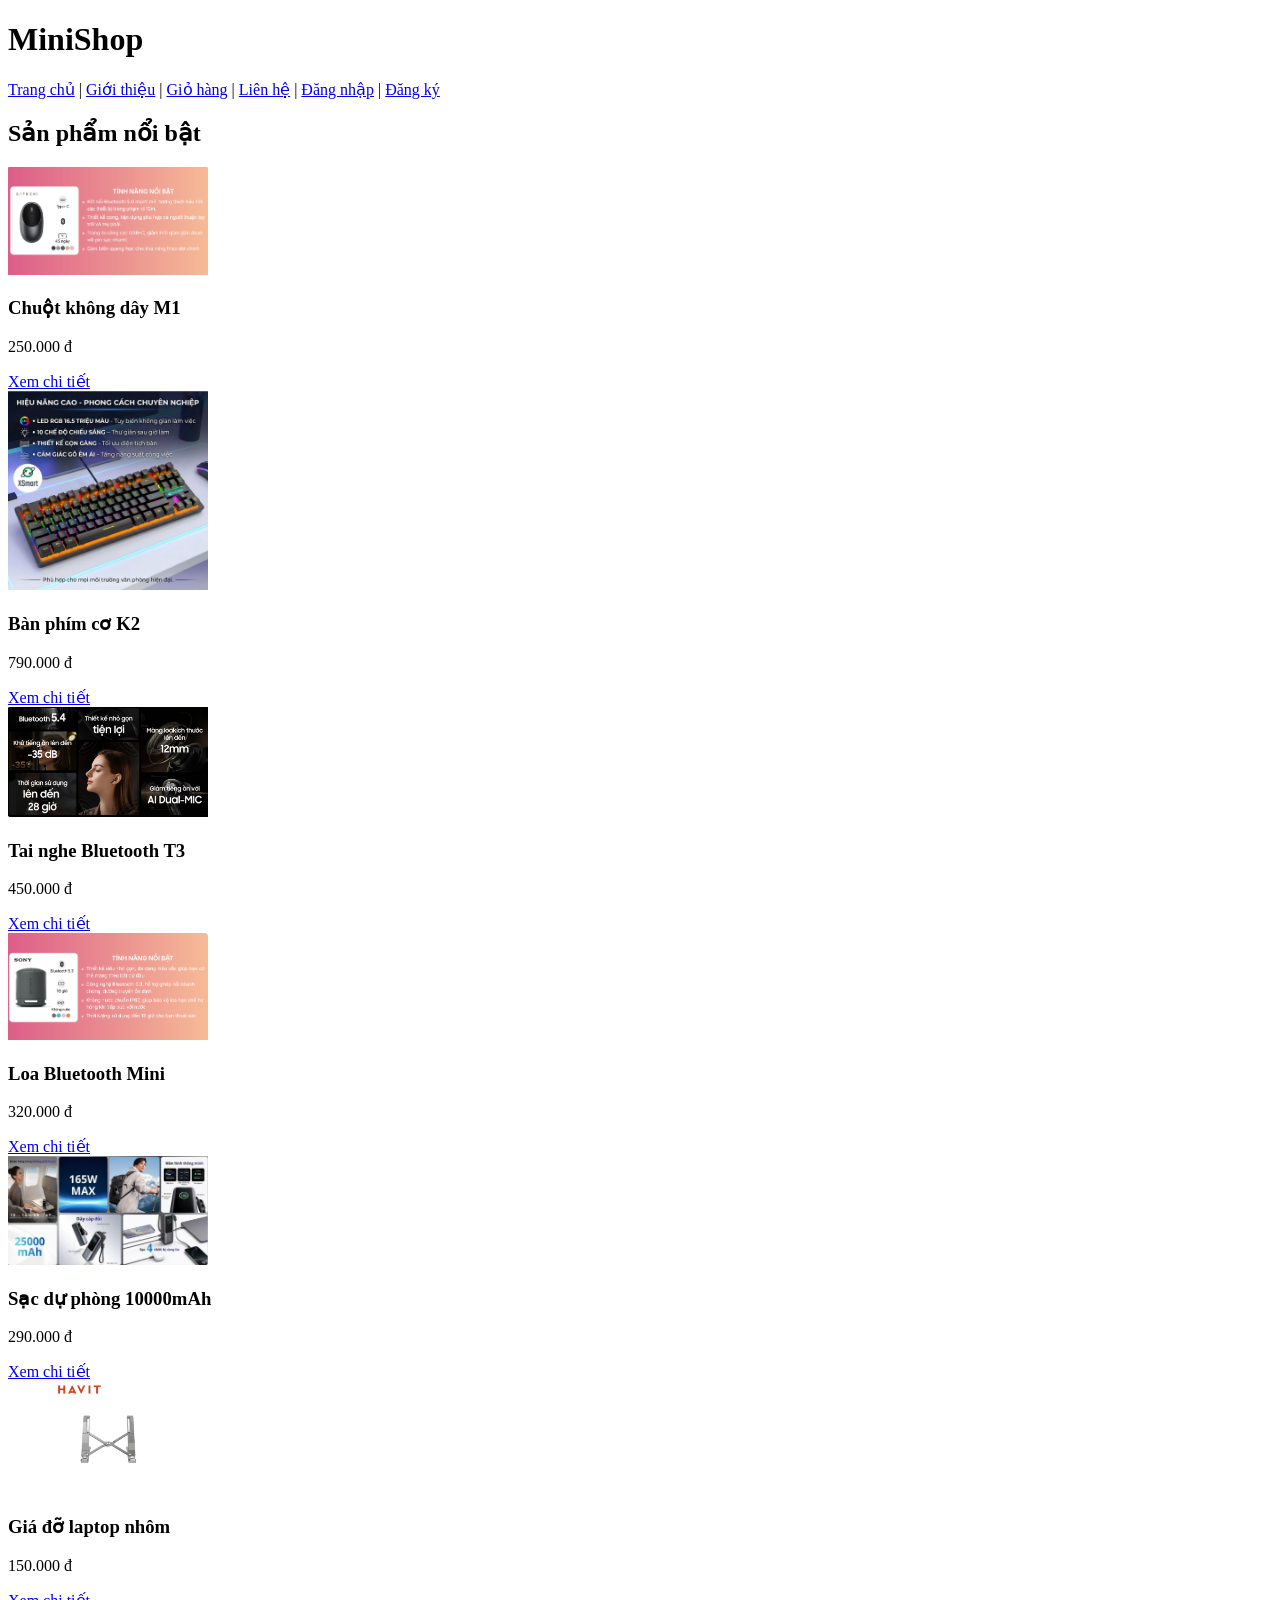
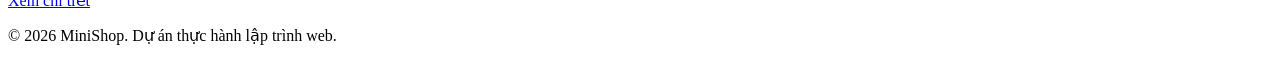
==== index.html @ 82457b3f "bài tập buổi 1" ====
<!DOCTYPE html>
<html lang="vi">
<head>
    <meta charset="UTF-8">
    <meta name="viewport" content="width=device-width, initial-scale=1.0">
    <title>MiniShop - Phụ kiện công nghệ</title>
</head>
<body>
    <header class="site-header">
        <h1>MiniShop</h1>
        <nav class="main-nav">
            <a href="index.html">Trang chủ</a> | 
            <a href="about.html">Giới thiệu</a> |
            <a href="cart.html">Giỏ hàng</a> | 
            <a href="contact.html">Liên hệ</a> | 
            <a href="login.html">Đăng nhập</a> | 
            <a href="register.html">Đăng ký</a>
        </nav>
    </header>
    <main>
        <section>
            <h2>Sản phẩm nổi bật</h2>
            <div class="product-list">
                <article class="product-card">
                    <img src="images/Chuột không dây M1.png" alt="Chuột không dây M1" width="200">
                    <h3>Chuột không dây M1</h3>
                    <p class="price">250.000 đ</p>
                    <a href="product.html">Xem chi tiết</a>
                </article>
                <article class="product-card">
                    <img src="images/Bàn phím cơ K2.png" alt="Bàn phím cơ K2" width="200">
                    <h3>Bàn phím cơ K2</h3>
                    <p class="price">790.000 đ</p>
                    <a href="product.html">Xem chi tiết</a>
                </article>
                <article class="product-card">
                    <img src="images/Tai nghe Bluetooth T3.png" alt="Tai nghe Bluetooth T3" width="200">
                    <h3>Tai nghe Bluetooth T3</h3>
                    <p class="price">450.000 đ</p>
                    <a href="product.html">Xem chi tiết</a>
                </article>
                <article class="product-card">
                    <img src="images/Loa Bluetooth Mini.png" alt="Loa Bluetooth Mini" width="200">
                    <h3>Loa Bluetooth Mini</h3>
                    <p class="price">320.000 đ</p>
                    <a href="product.html">Xem chi tiết</a>
                </article>
                <article class="product-card">
                    <img src="images/Sạc dự phòng 10000mAh.png" alt="Sạc dự phòng 10000mAh" width="200">
                    <h3>Sạc dự phòng 10000mAh</h3>
                    <p class="price">290.000 đ</p>
                    <a href="product.html">Xem chi tiết</a>
                </article>
                <article class="product-card">
                    <img src="images/Giá đỡ laptop nhôm.png" alt="Giá đỡ laptop nhôm" width="200">
                    <h3>Giá đỡ laptop nhôm</h3>
                    <p class="price">150.000 đ</p>
                    <a href="product.html">Xem chi tiết</a>
                </article>
            </div>
        </section>
    </main>
    <footer class="site-footer">
        <p>&copy; 2026 MiniShop. Dự án thực hành lập trình web.</p>
    </footer>
</body>
</html>
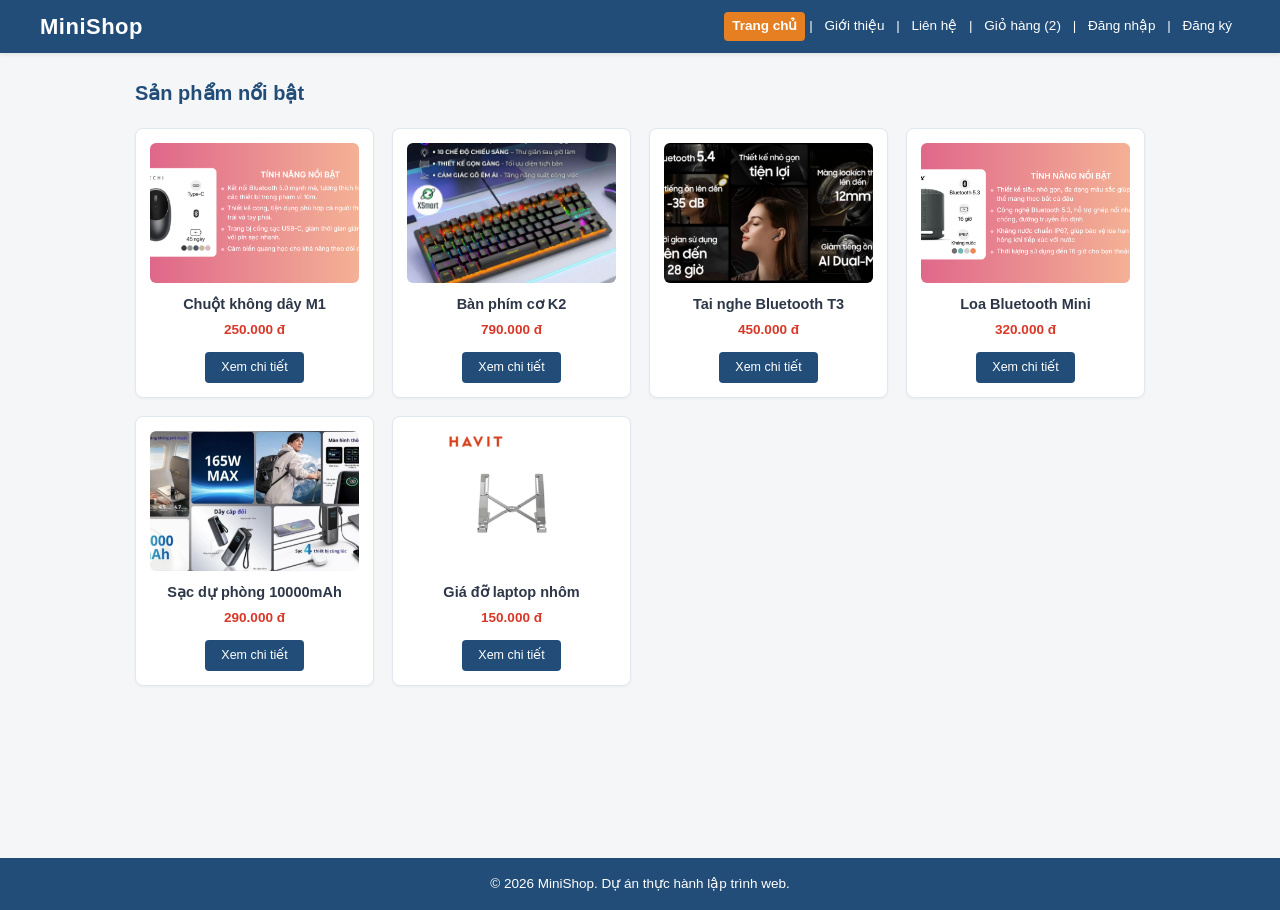
==== commit d25d2d88: "buổi 2 ccs+js" ====
--- a/index.html
+++ b/index.html
@@ -4,15 +4,17 @@
     <meta charset="UTF-8">
     <meta name="viewport" content="width=device-width, initial-scale=1.0">
     <title>MiniShop - Phụ kiện công nghệ</title>
+    <link rel="stylesheet" href="css/style.css">
+    <script src="js/main.js" defer></script>
 </head>
 <body>
     <header class="site-header">
         <h1>MiniShop</h1>
         <nav class="main-nav">
-            <a href="index.html">Trang chủ</a> | 
-            <a href="about.html">Giới thiệu</a> |
-            <a href="cart.html">Giỏ hàng</a> | 
+            <a href="index.html" class="active">Trang chủ</a> | 
+            <a href="about.html">Giới thiệu</a> | 
             <a href="contact.html">Liên hệ</a> | 
+            <a href="cart.html">Giỏ hàng (<span id="cart-count">0</span>)</a> | 
             <a href="login.html">Đăng nhập</a> | 
             <a href="register.html">Đăng ký</a>
         </nav>
@@ -22,37 +24,37 @@
             <h2>Sản phẩm nổi bật</h2>
             <div class="product-list">
                 <article class="product-card">
-                    <img src="images/Chuột không dây M1.png" alt="Chuột không dây M1" width="200">
+                    <img src="images/Chu%E1%BB%99t%20kh%C3%B4ng%20d%C3%A2y%20M1.png" alt="Chuột không dây M1" width="200" height="140">
                     <h3>Chuột không dây M1</h3>
                     <p class="price">250.000 đ</p>
                     <a href="product.html">Xem chi tiết</a>
                 </article>
                 <article class="product-card">
-                    <img src="images/Bàn phím cơ K2.png" alt="Bàn phím cơ K2" width="200">
+                    <img src="images/B%C3%A0n%20ph%C3%ADm%20c%C6%A1%20K2.png" alt="Bàn phím cơ K2" width="200" height="140">
                     <h3>Bàn phím cơ K2</h3>
                     <p class="price">790.000 đ</p>
                     <a href="product.html">Xem chi tiết</a>
                 </article>
                 <article class="product-card">
-                    <img src="images/Tai nghe Bluetooth T3.png" alt="Tai nghe Bluetooth T3" width="200">
+                    <img src="images/Tai%20nghe%20Bluetooth%20T3.png" alt="Tai nghe Bluetooth T3" width="200" height="140">
                     <h3>Tai nghe Bluetooth T3</h3>
                     <p class="price">450.000 đ</p>
                     <a href="product.html">Xem chi tiết</a>
                 </article>
                 <article class="product-card">
-                    <img src="images/Loa Bluetooth Mini.png" alt="Loa Bluetooth Mini" width="200">
+                    <img src="images/Loa%20Bluetooth%20Mini.png" alt="Loa Bluetooth Mini" width="200" height="140">
                     <h3>Loa Bluetooth Mini</h3>
                     <p class="price">320.000 đ</p>
                     <a href="product.html">Xem chi tiết</a>
                 </article>
                 <article class="product-card">
-                    <img src="images/Sạc dự phòng 10000mAh.png" alt="Sạc dự phòng 10000mAh" width="200">
+                    <img src="images/S%E1%BA%A1c%20d%E1%BB%B1%20ph%C3%B2ng%2010000mAh.png" alt="Sạc dự phòng 10000mAh" width="200" height="140">
                     <h3>Sạc dự phòng 10000mAh</h3>
                     <p class="price">290.000 đ</p>
                     <a href="product.html">Xem chi tiết</a>
                 </article>
                 <article class="product-card">
-                    <img src="images/Giá đỡ laptop nhôm.png" alt="Giá đỡ laptop nhôm" width="200">
+                    <img src="images/Gi%C3%A1%20%C4%91%E1%BB%A1%20laptop%20nh%C3%B4m.png" alt="Giá đỡ laptop nhôm" width="200" height="140">
                     <h3>Giá đỡ laptop nhôm</h3>
                     <p class="price">150.000 đ</p>
                     <a href="product.html">Xem chi tiết</a>
--- a/css/style.css
+++ b/css/style.css
@@ -0,0 +1,346 @@
+:root {
+    --primary: #214d78;
+    --primary-hover: #16395b;
+    --accent: #e67e22;
+    --accent-hover: #cf6d17;
+    --text-color: #333333;
+    --text-muted: #64748b;
+    --bg-body: #f5f6f8;
+    --bg-white: #ffffff;
+    --border-color: #cbd5e1;
+    --border-light: #e2e8f0;
+    --danger: #d93829;
+}
+
+* {
+    margin: 0;
+    padding: 0;
+    box-sizing: border-box;
+}
+
+body {
+    font-family: Arial, Helvetica, sans-serif;
+    background-color: var(--bg-body);
+    color: var(--text-color);
+    line-height: 1.5;
+}
+
+a {
+    color: var(--primary);
+    text-decoration: none;
+}
+
+a:hover {
+    text-decoration: underline;
+}
+
+.site-header {
+    background-color: var(--primary);
+    color: #ffffff;
+    display: flex;
+    justify-content: space-between;
+    align-items: center;
+    padding: 10px 40px;
+    box-shadow: 0 2px 4px rgba(0, 0, 0, 0.08);
+}
+
+.site-header h1 {
+    font-size: 22px;
+    font-weight: 700;
+    margin: 0;
+    color: #ffffff;
+    letter-spacing: 0.5px;
+}
+
+.main-nav {
+    font-size: 13.5px;
+    color: #ffffff;
+}
+
+.main-nav a {
+    color: #ffffff;
+    text-decoration: none;
+    padding: 4px 8px;
+    border-radius: 4px;
+    display: inline-block;
+    transition: background-color 0.2s ease, opacity 0.2s ease;
+}
+
+.main-nav a:hover {
+    background-color: rgba(255, 255, 255, 0.15);
+    text-decoration: none;
+}
+
+.main-nav a.active {
+    background-color: var(--accent);
+    color: #ffffff;
+    font-weight: 600;
+    text-decoration: none;
+}
+
+main {
+    max-width: 1050px;
+    margin: 25px auto;
+    padding: 0 20px;
+    min-height: calc(100vh - 160px);
+}
+
+section h2,
+main > h2 {
+    color: var(--primary);
+    font-size: 20px;
+    font-weight: 700;
+    margin-bottom: 20px;
+}
+
+.product-list {
+    display: grid;
+    grid-template-columns: repeat(4, 1fr);
+    gap: 18px;
+}
+
+.product-card {
+    background-color: var(--bg-white);
+    border: 1px solid var(--border-light);
+    border-radius: 8px;
+    padding: 14px;
+    text-align: center;
+    display: flex;
+    flex-direction: column;
+    align-items: center;
+    box-shadow: 0 1px 3px rgba(0, 0, 0, 0.05);
+    transition: transform 0.2s ease, box-shadow 0.2s ease;
+}
+
+.product-card:hover {
+    transform: translateY(-3px);
+    box-shadow: 0 5px 15px rgba(0, 0, 0, 0.1);
+}
+
+.product-card img {
+    width: 100%;
+    height: 140px;
+    object-fit: cover;
+    border-radius: 6px;
+    margin-bottom: 12px;
+    background-color: #f8f9fa;
+}
+
+.product-card h3 {
+    font-size: 14.5px;
+    font-weight: 600;
+    color: #2d3748;
+    margin: 0 0 6px 0;
+    line-height: 1.3;
+}
+
+.product-card .price {
+    color: var(--danger);
+    font-size: 13.5px;
+    font-weight: bold;
+    margin: 0 0 12px 0;
+}
+
+.product-card a {
+    display: inline-block;
+    background-color: var(--primary);
+    color: #ffffff;
+    padding: 6px 16px;
+    font-size: 12.5px;
+    font-weight: 500;
+    border-radius: 4px;
+    text-decoration: none;
+    margin-top: auto;
+    transition: background-color 0.2s ease;
+}
+
+.product-card a:hover {
+    background-color: var(--primary-hover);
+    text-decoration: none;
+}
+
+.product-detail {
+    background-color: var(--bg-white);
+    border: 1px solid var(--border-light);
+    border-radius: 8px;
+    padding: 25px;
+    box-shadow: 0 1px 3px rgba(0, 0, 0, 0.05);
+}
+
+.product-detail h2 {
+    color: var(--primary);
+    margin-bottom: 15px;
+}
+
+.product-detail img {
+    max-width: 100%;
+    height: auto;
+    border-radius: 6px;
+    margin-bottom: 15px;
+}
+
+.product-detail .price {
+    font-size: 18px;
+    color: var(--text-color);
+    margin-bottom: 15px;
+}
+
+.product-detail .price strong {
+    color: var(--danger);
+}
+
+table {
+    width: 100%;
+    border-collapse: collapse;
+    margin: 15px 0 20px 0;
+    background-color: var(--bg-white);
+}
+
+table th,
+table td {
+    border: 1px solid var(--border-color);
+    padding: 10px 14px;
+    text-align: left;
+}
+
+table th {
+    background-color: var(--primary);
+    color: #ffffff;
+    font-weight: 600;
+}
+
+table tbody tr:nth-child(even) {
+    background-color: #f8fafc;
+}
+
+.cart-table input[type="number"] {
+    width: 65px;
+    padding: 5px;
+    border: 1px solid var(--border-color);
+    border-radius: 4px;
+    font-size: 14px;
+}
+
+.cart-actions {
+    margin-top: 15px;
+    display: flex;
+    gap: 10px;
+    align-items: center;
+}
+
+#clear-cart {
+    background-color: var(--text-muted);
+}
+
+#clear-cart:hover {
+    background-color: #475569;
+}
+
+.form {
+    background-color: var(--bg-white);
+    border: 1px solid var(--border-light);
+    border-radius: 8px;
+    padding: 25px 30px;
+    max-width: 550px;
+    box-shadow: 0 1px 3px rgba(0, 0, 0, 0.05);
+}
+
+.form p {
+    margin-bottom: 15px;
+}
+
+.form label {
+    font-weight: 600;
+    color: #475569;
+    display: inline-block;
+    margin-bottom: 4px;
+}
+
+.form input[type="text"],
+.form input[type="email"],
+.form input[type="password"],
+.form input[type="tel"],
+.form select,
+.form textarea {
+    width: 100%;
+    padding: 8px 12px;
+    border: 1px solid var(--border-color);
+    border-radius: 4px;
+    font-size: 14px;
+    font-family: inherit;
+    transition: border-color 0.2s ease, box-shadow 0.2s ease;
+}
+
+.form input:focus,
+.form select:focus,
+.form textarea:focus {
+    border-color: var(--primary);
+    outline: none;
+    box-shadow: 0 0 0 3px rgba(33, 77, 120, 0.15);
+}
+
+button,
+input[type="submit"] {
+    background-color: var(--primary);
+    color: #ffffff;
+    border: none;
+    padding: 8px 20px;
+    font-size: 14px;
+    font-weight: 600;
+    border-radius: 4px;
+    cursor: pointer;
+    transition: background-color 0.2s ease;
+}
+
+button:hover,
+input[type="submit"]:hover {
+    background-color: var(--primary-hover);
+}
+
+.site-footer {
+    background-color: var(--primary);
+    color: #ffffff;
+    text-align: center;
+    padding: 16px 20px;
+    margin-top: 40px;
+    font-size: 13.5px;
+}
+
+.site-footer p {
+    margin: 0;
+}
+
+@media (min-width: 901px) and (max-width: 1100px) {
+    .product-list {
+        grid-template-columns: repeat(3, 1fr);
+    }
+}
+
+@media (max-width: 900px) {
+    .site-header {
+        flex-direction: column;
+        gap: 10px;
+        padding: 14px 20px;
+        text-align: center;
+    }
+    .product-list {
+        grid-template-columns: repeat(2, 1fr);
+        gap: 14px;
+    }
+    main {
+        margin: 20px auto;
+        padding: 0 15px;
+    }
+}
+
+@media (max-width: 480px) {
+    .product-list {
+        grid-template-columns: 1fr;
+    }
+    .main-nav {
+        display: flex;
+        flex-wrap: wrap;
+        justify-content: center;
+        gap: 6px;
+    }
+}
